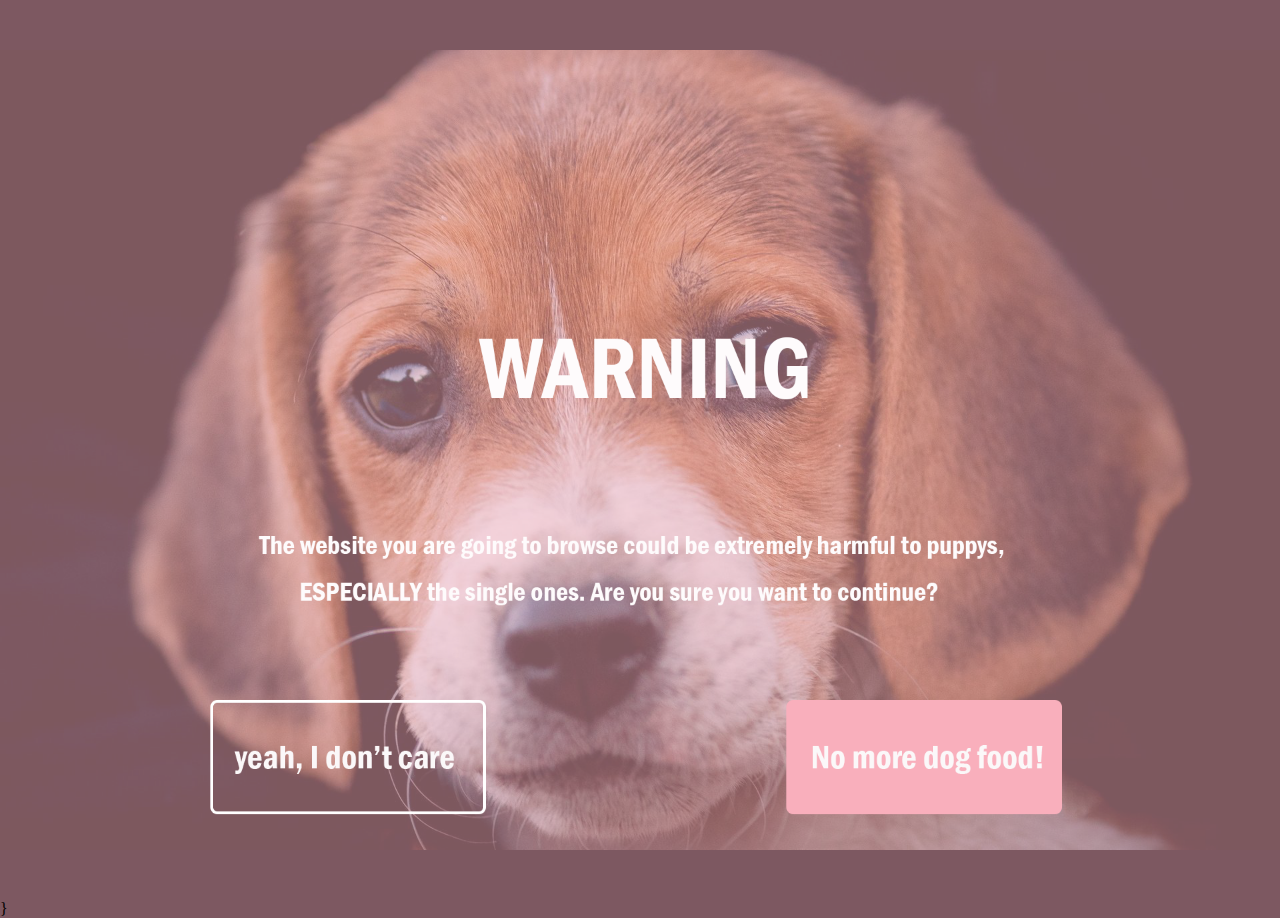
==== index.html @ dd96b588 "a" ====
<!doctype html>
<html>
<head>
<meta charset="utf-8">
<title>The start of our story,Onlydia</title>
<style type="text/css">
html,body {
width:100%;
height:100%;
padding:0;
margin:0;

background-color:#7d5861
	}
#box {
	width:100%;
	height:100%;
	background-image:url(Pic/PX0D45B29H0F1.png) ;
	background-repeat:no-repeat;
	background-position: left center;
	background-size:100% ;
	}
#yes {
	position:absolute;
	left:15%;
	top:70%;
	}

#no{
	position:absolute;
	left:60%;	
	top:70%;
	}
	</style>
</head>

<body>
	<div id="box"> 
    
		<a href="Home.html"><img id = "yes" src="Pic/yes.png" width=25% alt=""/></a> 
    	<a href="End.html"><img id = "no" src="Pic/no.png" width=25% alt=""/></a>
    </div>
</body>
</html>
}
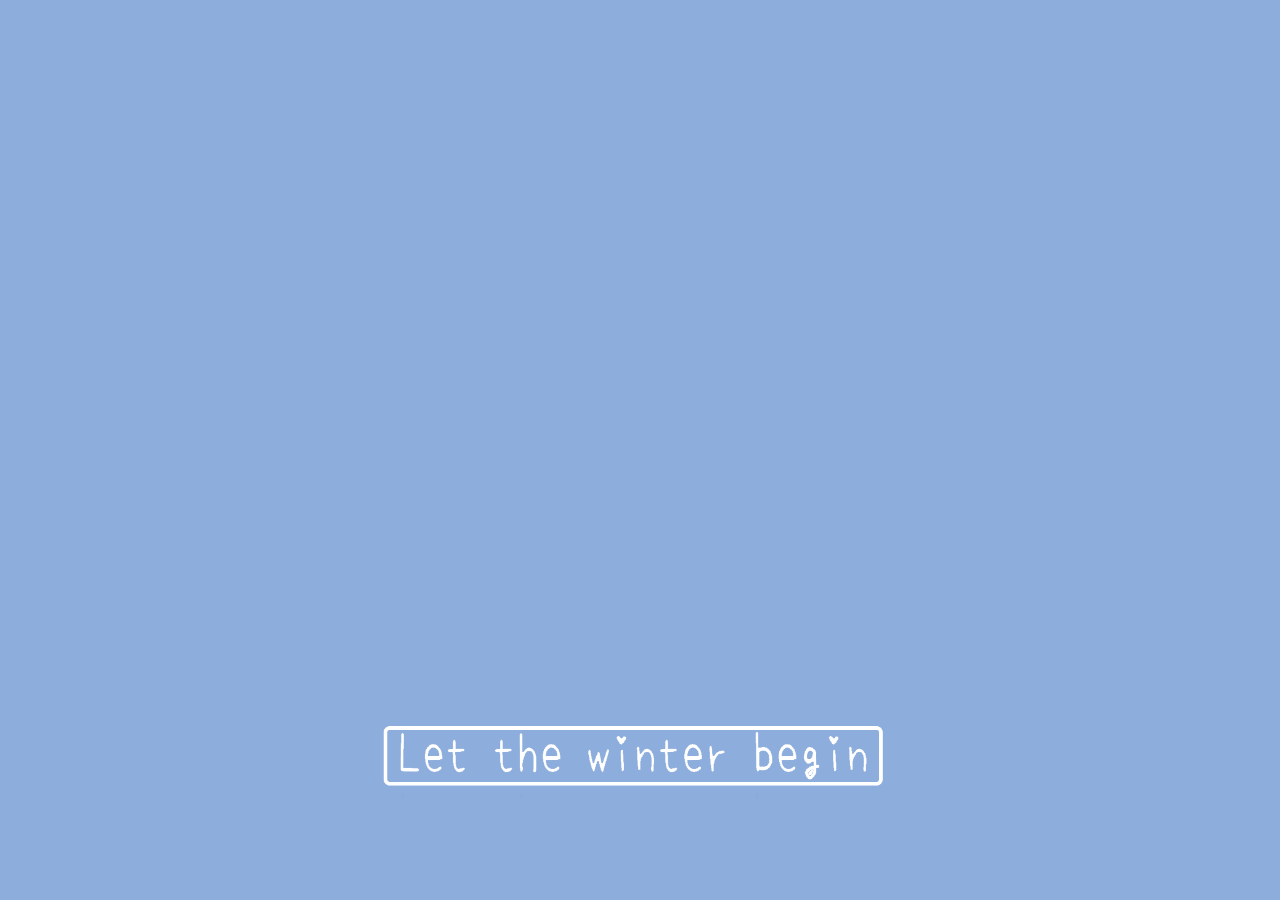
==== commit 5e69a61a: "a" ====
--- a/index.html
+++ b/index.html
@@ -10,26 +10,26 @@
 padding:0;
 margin:0;
 
-background-color:#7d5861
+background-color:#8daddc
 	}
 #box {
 	width:100%;
 	height:100%;
-	background-image:url(Pic/PX0D45B29H0F1.png) ;
+	background-image:url(Pic/yes1.png) ;
 	background-repeat:no-repeat;
 	background-position: left center;
 	background-size:100% ;
 	}
 #yes {
 	position:absolute;
-	left:15%;
-	top:70%;
+	left:29.31415926%;
+	top:80%;
 	}
 
 #no{
 	position:absolute;
-	left:60%;	
-	top:70%;
+	left:50%;	
+	top:75%;
 	}
 	</style>
 </head>
@@ -37,9 +37,7 @@
 <body>
 	<div id="box"> 
     
-		<a href="Home.html"><img id = "yes" src="Pic/yes.png" width=25% alt=""/></a> 
-    	<a href="End.html"><img id = "no" src="Pic/no.png" width=25% alt=""/></a>
+		<a href="Home.html"><img id = "yes" src="Pic/letgo.png" width=40% alt=""/></a> 
     </div>
 </body>
 </html>
-}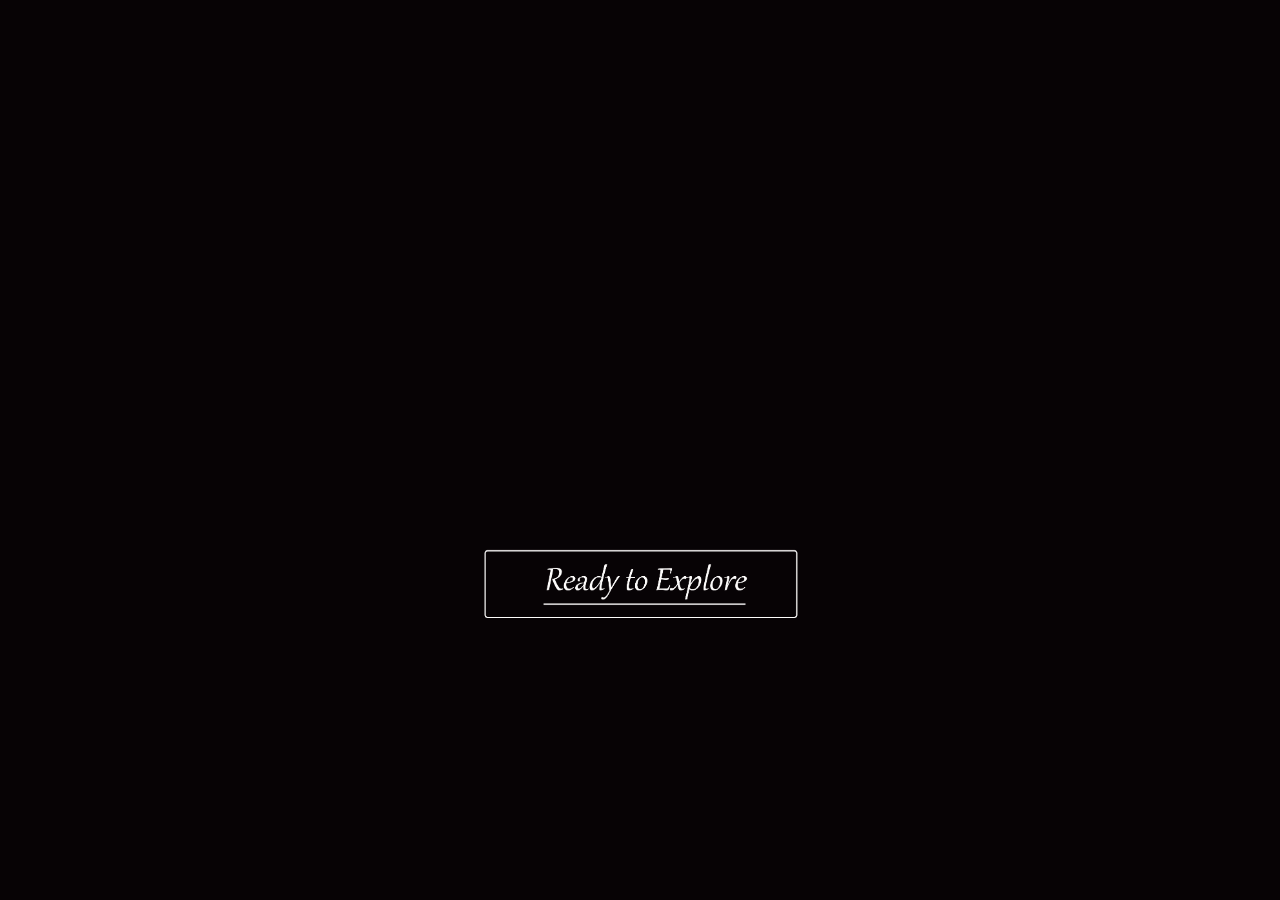
==== commit 1b19cbdd: "a" ====
--- a/index.html
+++ b/index.html
@@ -10,34 +10,29 @@
 padding:0;
 margin:0;
 
-background-color:#8daddc
+background-color:#070305
 	}
 #box {
 	width:100%;
 	height:100%;
-	background-image:url(Pic/yes1.png) ;
+	background-image:url(Pic/shanghai.png) ;
 	background-repeat:no-repeat;
 	background-position: left center;
 	background-size:100% ;
 	}
-#yes {
+#begin {
 	position:absolute;
-	left:29.31415926%;
-	top:80%;
+	left:37.4%;
+	width:25%;
+	top:60%;
 	}
 
-#no{
-	position:absolute;
-	left:50%;	
-	top:75%;
-	}
 	</style>
 </head>
 
 <body>
 	<div id="box"> 
-    
-		<a href="Home.html"><img id = "yes" src="Pic/letgo.png" width=40% alt=""/></a> 
+		<a href="Home.html"><img id = "begin" src="Pic/begin.png" width=40% alt=""/></a> 
     </div>
 </body>
 </html>
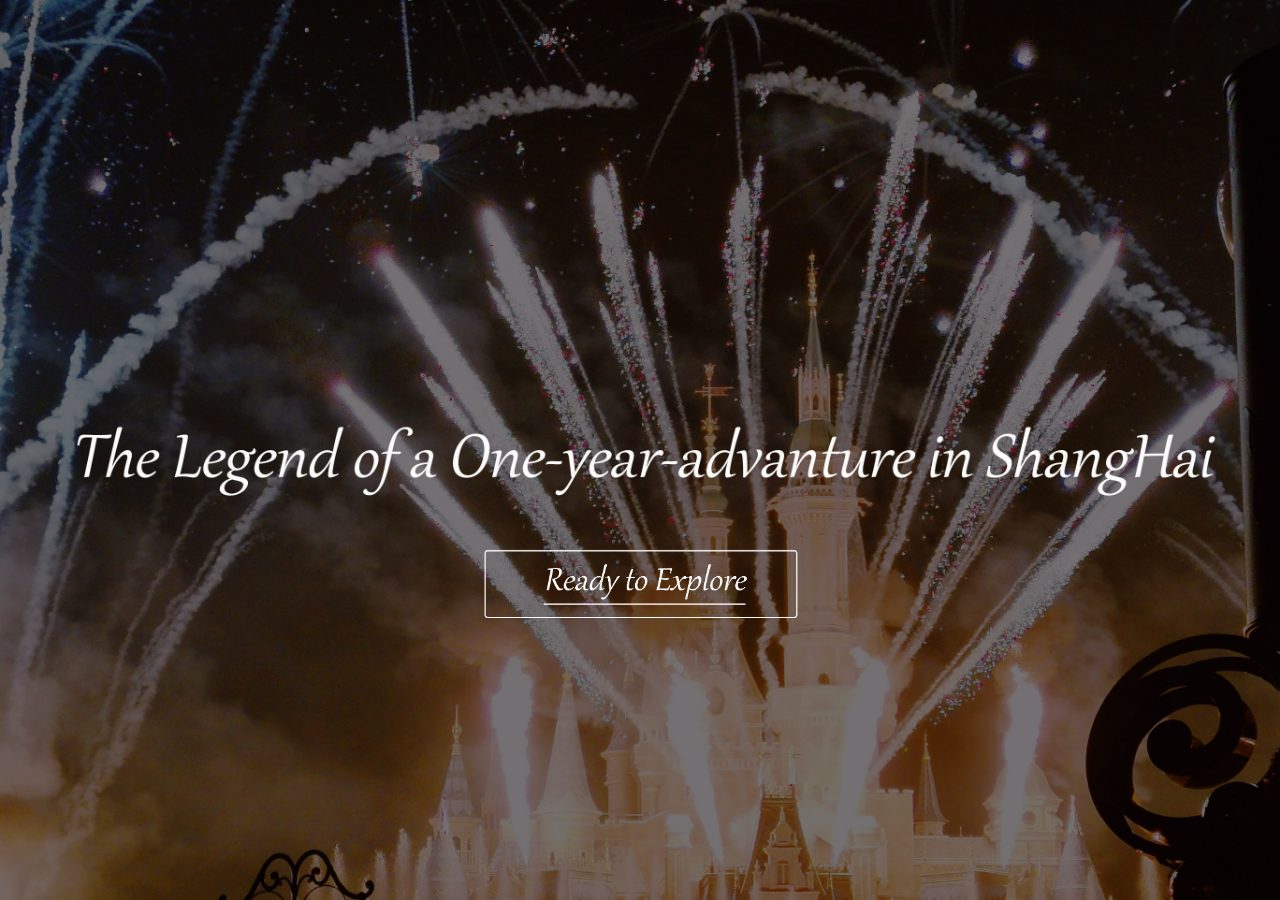
==== commit 085c79f3: "a" ====
--- a/index.html
+++ b/index.html
@@ -15,7 +15,7 @@
 #box {
 	width:100%;
 	height:100%;
-	background-image:url(Pic/shanghai.png) ;
+	background-image:url(Pic/shanghai.jpg) ;
 	background-repeat:no-repeat;
 	background-position: left center;
 	background-size:100% ;
